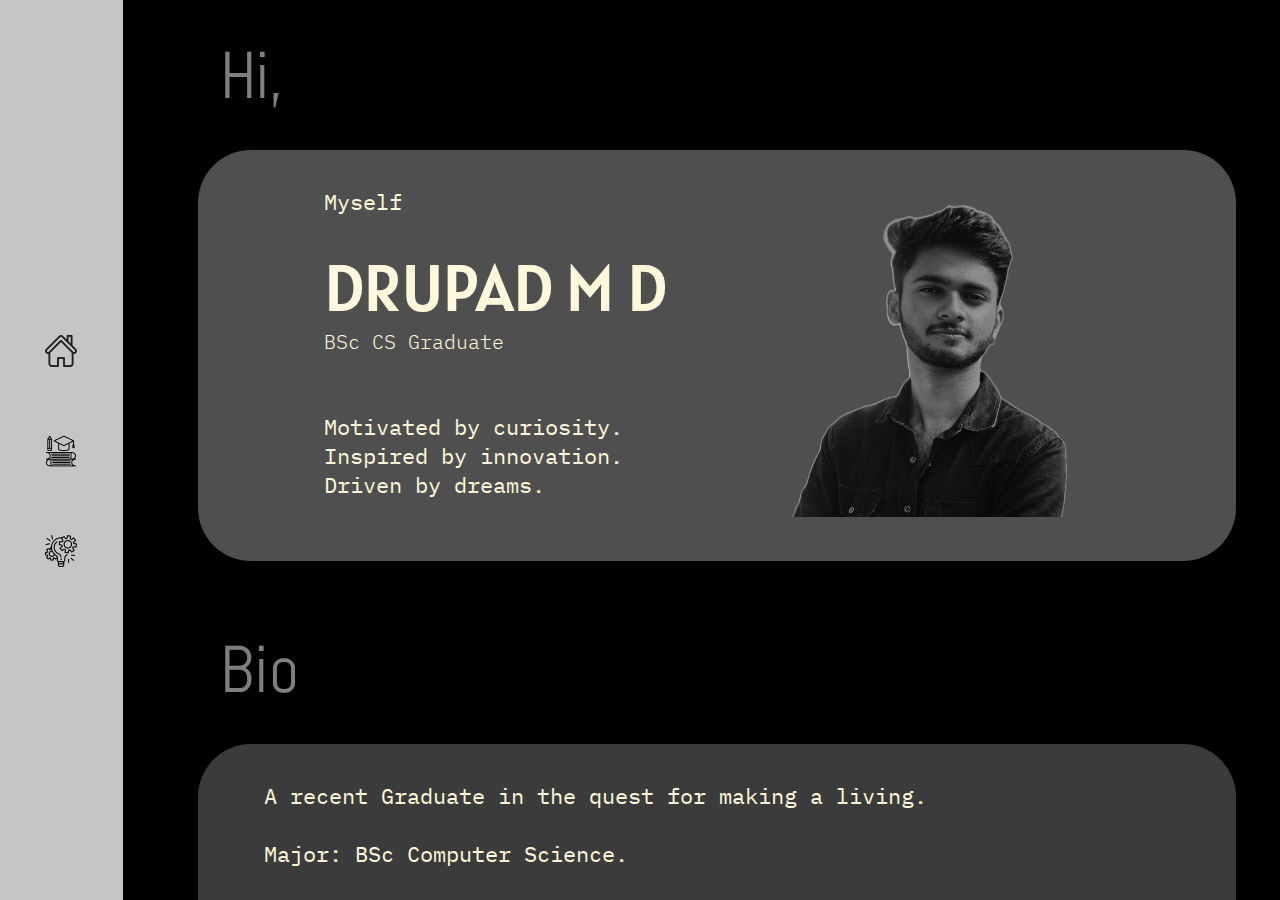
==== index.html @ 6f4159d1 "added socials" ====
<!-- ‘We are such stuff as dreams are made on, and our little life is rounded with a sleep.’ -->


<!DOCTYPE html>
<html lang="en">
  <head>
    <meta charset="UTF-8" />
    <meta name="viewport" content="width=device-width, initial-scale=1.0" />
    <title>Drupad M D</title>
    <link rel="stylesheet" href="style.css" />
  </head>

  <body>
    <div class="page">

      <div class="sidebar sidebar_min">
        <nav>
          <!-- <div class="menu"><img src="/images/menu.png" alt=""></div>
          <div class="menu_w"><img src="/images/menu_w.png" alt=""></div> -->
          <ul>
            <li title="Home"><a href="index.html"><img src="images/home.png" alt="edu"></a></li>
            <li title="Qualifications"><a href="education.html"><img src="images/school.png" alt="edu"></a></li>
            <li title="Programming"><a href="works.html"><img src="images/project.png" alt="works"></a></li>
            <!-- <li title="CV"><img src="images/cv.png" alt="cv"></li> -->
            <!-- <li title="Contact Me"><a href="contact.html"><img src="images/mail.png" alt="contact"></a></li> -->
          </ul>
        </nav>
      </div>

    <div class="main">
      

      <div class="header">
        Hi,
      </div>
      <div class="box1">
        <div class="text">
          <!-- Hi,<br> -->
           Myself
          <br /><br />
        <div class="name">
          DRUPAD M D<br /></div>
          <div class="sub">
          BSc CS Graduate</div>
          <br /><br />
          <!-- - New to the practical field of Technology.<br/> -->
          Motivated by curiosity.<br/>
          Inspired by innovation.<br/>
          Driven by dreams.
        </div>
        <div class="pic">
          <img src="images/p3.png" id="pic" alt="picture" />
        </div>
      </div>

      <div class="header" id="bio">
        Bio
      </div>
      <div class="box2">
        <p>
           A recent Graduate in the quest for making a living.<br><br>
           Major: BSc Computer Science.<br><br>
           Particular interests in Data Science and Cyber Security. <br>
           No previous experience in the Software field.<br>
           Strengths in coding and debugging. A quick-learner 
           in the areas of Software Development.<br><br>
           Likes to take ample time in finishing a work. However, punctual in
           all ways of life. Has a liking for managing a group to achieve a task,
           nonetheless, loves to work solo in most aspects of life.<br>
           
        </p>
      </div>

      <div class="header">
        Hello World!
      </div>
    
      <div class="box2">
        <p>
          Languages: Java, Python, C/C++, PHP, JavaScript, SQL.<br>
          Supporting Skills in: Django, PostgreSQL, Numpy.
          <br>
          <a href="education.html#certi">View More</a>
        </p>
      </div>

      <div class="header">
        Socials
      </div>
      <div class="box4">
        <p>
          <img src="images/linkedin.png" height="20px" width="20px">
          LinkedIn:<a href="www.linkedin.com/in/drupad-m-d-76b740250" target="_blank">Drupad M D</a>
          <img src="images/github.png" height="20px" width="20px">
          GitHub:<a href="https://github.com/D-r-u" target="_blank">D-r-u</a>
          <img src="images/medium.png" height="20px" width="20px">
          Medium:<a href="https://medium.com/@drupadmdas" target="_blank">@drupadmdas</a>
          
        </p>
      </div>

      <div class="header">
        A Message
      </div>

      <div class="box2">
        <div class="text" weight="20">
          <b><i>‘We know what we are, but know not what we may be.’</i></b><br><br>
          Like every other Portfolio websites out there, this too was 
          built on the objective of finding me professional exposure
          and thereby personal profits. However, these many hours into the build,
          like any other creation of mine, I would like to inculcate
          a small portion of myself in this.<br> Yes, I do know this part seems to be a
          misfit in such a professional record, this shall act as a horcrux,
          a part of myself, which I can look back on. This venture may
          seem simple, but the lessons I learnt are something I would
          like to look back on in my journey in this field.
        </div>
      </div>

      </div>
    </div>
  </body>
</html>
---- style.css ----
@import url("https://fonts.googleapis.com/css2?family=IBM+Plex+Mono:ital,wght@0,100;0,200;0,300;0,400;0,500;0,600;0,700;1,100;1,200;1,300;1,400;1,500;1,600;1,700&display=swap");
@import url("https://fonts.googleapis.com/css2?family=Alatsi&family=IBM+Plex+Mono:ital,wght@0,100;0,200;0,300;0,400;0,500;0,600;0,700;1,100;1,200;1,300;1,400;1,500;1,600;1,700&display=swap");
@import url("https://fonts.googleapis.com/css2?family=Abel&display=swap");

* {
    margin: 0;
    padding: 0;
    scroll-behavior: smooth;
}
h2{
    margin-top: 1.5em;
}
a{
    color: cadetblue;
    text-decoration: none;
}
.container ul{
    margin-left: 1em;
}
.page {
    background-color: #000000;
    display: flex;
    height: 100vh;
}

.sidebar {
    position: fixed;
    background-color: #c5c5c5;
    width: 4.1em;
    height: 100%;
    padding: 0em 1.8em;
    align-content: center;
}

.sidebar ul{
    padding-top: 0.4em;
}

.sidebar img {
    width: 2em;
    height: 2em;
}

.sidebar li {
    padding: 2em 1em;
    list-style: none;
}

.sidebar li:hover {
    padding: 2em 1.5em;
    box-shadow: 2px 0px 0 #777;
}

.main {
    background-color: #000000;
    color: cornsilk;
    width: 100vw;
    height: auto;
    overflow-y: auto;

    margin-left: 7em;

    font-family: "IBM Plex Mono", monospace;
    font-weight: 400;
    font-style: normal;
    font-size: 22px;
}

.box1 {
    margin: 3em 2em;
    margin-top: 1em;
    background-color: #4f4f4f;
    border-radius: 1.4cm;
    color: cornsilk;
    padding: 1.7em 0.6em;

    display: flex;
    justify-content: space-evenly;
}

.box1:hover {
    box-shadow: 0px 0px 3px #565656;
}

input[type=text], input[type=tel], input[type=email]{
    border: none;
    width: 32em;
    height: 3em;
    margin: 1em 2em;
    padding: 0em 1em;
    border-radius: 0.5em;
    font-size: 1em; 
} 
.btn {
    background-color: #c5c5c5 ;
    width: 10em;
    height: 3em;
    margin: 2em;
    border-radius: 0.2cm;
    padding: 0em 2em;
    color: #000000;
    justify-content: center;
    font-size:  1em;
    border: none;
}
.btn:hover{
    background-color: rgb(5, 5, 5);
    color:  #ffe1e1;
}
.btn2{
    height: 3em;
    margin:1em;
    padding: 0em 1em;
    background-color: #fff3e5c8;
    color: #000000;
    border-radius: 0.3cm;
    font-size: 0.7em;
    justify-content: center;
}
.btn2:hover{
    background-color: cadetblue;
    color:  #ffe1e1;
    box-shadow: 2px 4px #000000;
}

.header {
    font-family: "Abel", sans-serif;
    font-weight: 400;
    font-style: normal;
    font-size: 3em;
    color: rgba(250, 250, 250, 0.508);
    
    margin: .5em 1em;
}

.sub {
    font-family: "IBM Plex Mono", monospace;
    font-weight: 300;
    font-style: normal;
    font-size: 0.9em;
}

.name {
    font-family: "Alatsi", sans-serif;
    font-weight: 400;
    font-style: normal;
    font-size: 3em;
}

.pic img {
    height: 15em;
    width: 15em;
    align-content: center;
}

.box2 {
    margin: 3em 2em;
    margin-top: 1em;
    background-color: #4f4f4fbf;
    border-radius: 1.4cm;
    color: cornsilk;
    padding: 1.7em 3em;

    justify-content: space-evenly;
}
.container{
    display: flex;
}
.box4 {
    margin: 1em 2em;
    margin-top: 1em;
    width: 45%;
    background-color: #4f4f4fbf;
    border-radius: 1cm;
    color: cornsilk;
    padding: 1.7em 1em;

    justify-content:space-evenly;
}

/* Media query for tablets */
@media (max-width: 965px) {
    .sidebar {
        position: fixed;
        background-color: #c5c5c5;
        width: 2em;
        height: 100%;
        padding: 0em 1.8em;
        align-items: center;
        justify-content: center;
    }
    .sidebar li {
        padding: 1.7em .5em;
        list-style: none;
    }
    .main {
        background-color: #000000;
        color: cornsilk;
        width: 100%;
        height: 100vh;
    
        margin-left: 8em;
    
        font-family: "IBM Plex Mono", monospace;
        font-weight: 400;
        font-style: normal;
        font-size: 14px;
    }
    .header{
        margin: 1em 1em;
    }
    input[type=text], input[type=tel], input[type=email]{
        width:24em;
    }

  }
  
  /* Media query for mobile devices */
  @media (max-width: 480px) {
    .sidebar {
        position: fixed;
        background-color: #c5c5c5;
        width: 2.5em;
        height: 100%;
        padding: 0em 0.5em;
        /* justify-content: center; */
        align-content: center;
    }
    .sidebar img {
        width: 1.8em;
        height: 1.8em;
    }
    .sidebar li {
        padding: 1.7em .3em;
        list-style: none;
    }
    .sidebar li:hover {
        padding: 1.7em .5em;
        box-shadow: 1px 0px 0px #777;
    }
    .main {
        background-color: #000000;
        color: cornsilk;
        width: 100%;
        height: 100vh;
    
        margin-left: 4em;
    
        font-family: "IBM Plex Mono", monospace;
        font-weight: 400;
        font-style: normal;
        font-size: 12px;
    }
    .box1 {
        margin: 3em 2em;
        margin-top: 1em;
        background-color: #4f4f4f;
        border-radius: 1cm;
        color: cornsilk;
        padding: 1.7em 2em;
    
        display: flex;
        justify-content: space-evenly;
    }
    .pic img {
        height: 10em;
        width: 10em;
        align-items: safe;
    }
    .header{
        margin: 0em 1em;
    }
    .name{
    font-size: 2.2em;
    }
    .container{
        flex-direction: column;
    }
    .box4 {
        margin-left:  2em;
        margin-top: 1em;
        width: 60%;
        padding: 1.7em 1em;
        border-radius: 0.5cm;

    }
    .box2 {
        margin: 3em 2em;
        margin-top: 1em;
        border-radius: 0.5cm;
        padding: 1.7em 2em;

    }
    input[type=text], input[type=tel], input[type=email]{
        width: 17em;
        margin: 0em;
        padding: 0em 1em;
    }
    .btn {
        height: 2em;
        width: 8em;
        margin-left: 0.5em;
    }

}
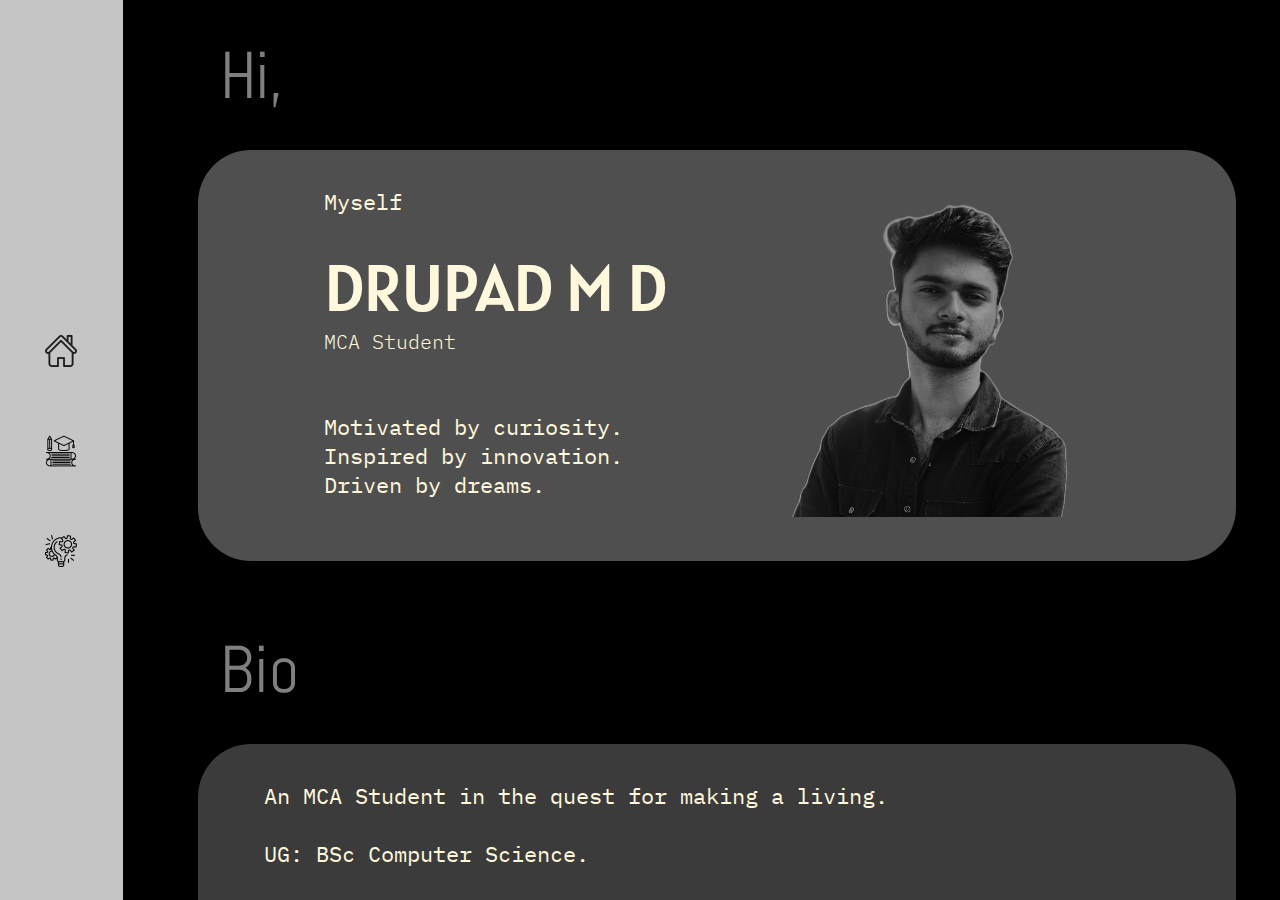
==== commit 606d9c26: "update education" ====
--- a/index.html
+++ b/index.html
@@ -10,6 +10,7 @@
     <meta name="viewport" content="width=device-width, initial-scale=1.0" />
     <title>Drupad M D</title>
     <link rel="stylesheet" href="style.css" />
+    <link rel="icon" href="images/D.png" />
   </head>
 
   <body>
@@ -43,7 +44,7 @@
         <div class="name">
           DRUPAD M D<br /></div>
           <div class="sub">
-          BSc CS Graduate</div>
+          MCA Student</div>
           <br /><br />
           <!-- - New to the practical field of Technology.<br/> -->
           Motivated by curiosity.<br/>
@@ -51,7 +52,7 @@
           Driven by dreams.
         </div>
         <div class="pic">
-          <img src="images/p3.png" id="pic" alt="picture" />
+          <img src="images/p3.png" id="pic" alt="picture of Drupad M D" />
         </div>
       </div>
 
@@ -60,8 +61,8 @@
       </div>
       <div class="box2">
         <p>
-           A recent Graduate in the quest for making a living.<br><br>
-           Major: BSc Computer Science.<br><br>
+           An MCA Student in the quest for making a living.<br><br>
+           UG: BSc Computer Science.<br><br>
            Particular interests in Data Science and Cyber Security. <br>
            No previous experience in the Software field.<br>
            Strengths in coding and debugging. A quick-learner 
@@ -82,7 +83,7 @@
           Languages: Java, Python, C/C++, PHP, JavaScript, SQL.<br>
           Supporting Skills in: Django, PostgreSQL, Numpy.
           <br>
-          <a href="education.html#certi">View More</a>
+          <a href="education.html#cv">View More</a>
         </p>
       </div>
 
@@ -92,9 +93,9 @@
       <div class="box4">
         <p>
           <img src="images/linkedin.png" height="20px" width="20px">
-          LinkedIn:<a href="www.linkedin.com/in/drupad-m-d-76b740250" target="_blank">Drupad M D</a>
+          LinkedIn:<a href="https://www.linkedin.com/in/drupad-m-d/" target="_blank">Drupad M D</a><br>
           <img src="images/github.png" height="20px" width="20px">
-          GitHub:<a href="https://github.com/D-r-u" target="_blank">D-r-u</a>
+          GitHub:<a href="https://github.com/D-r-u" target="_blank">D-r-u</a> <br>
           <img src="images/medium.png" height="20px" width="20px">
           Medium:<a href="https://medium.com/@drupadmdas" target="_blank">@drupadmdas</a>
           
